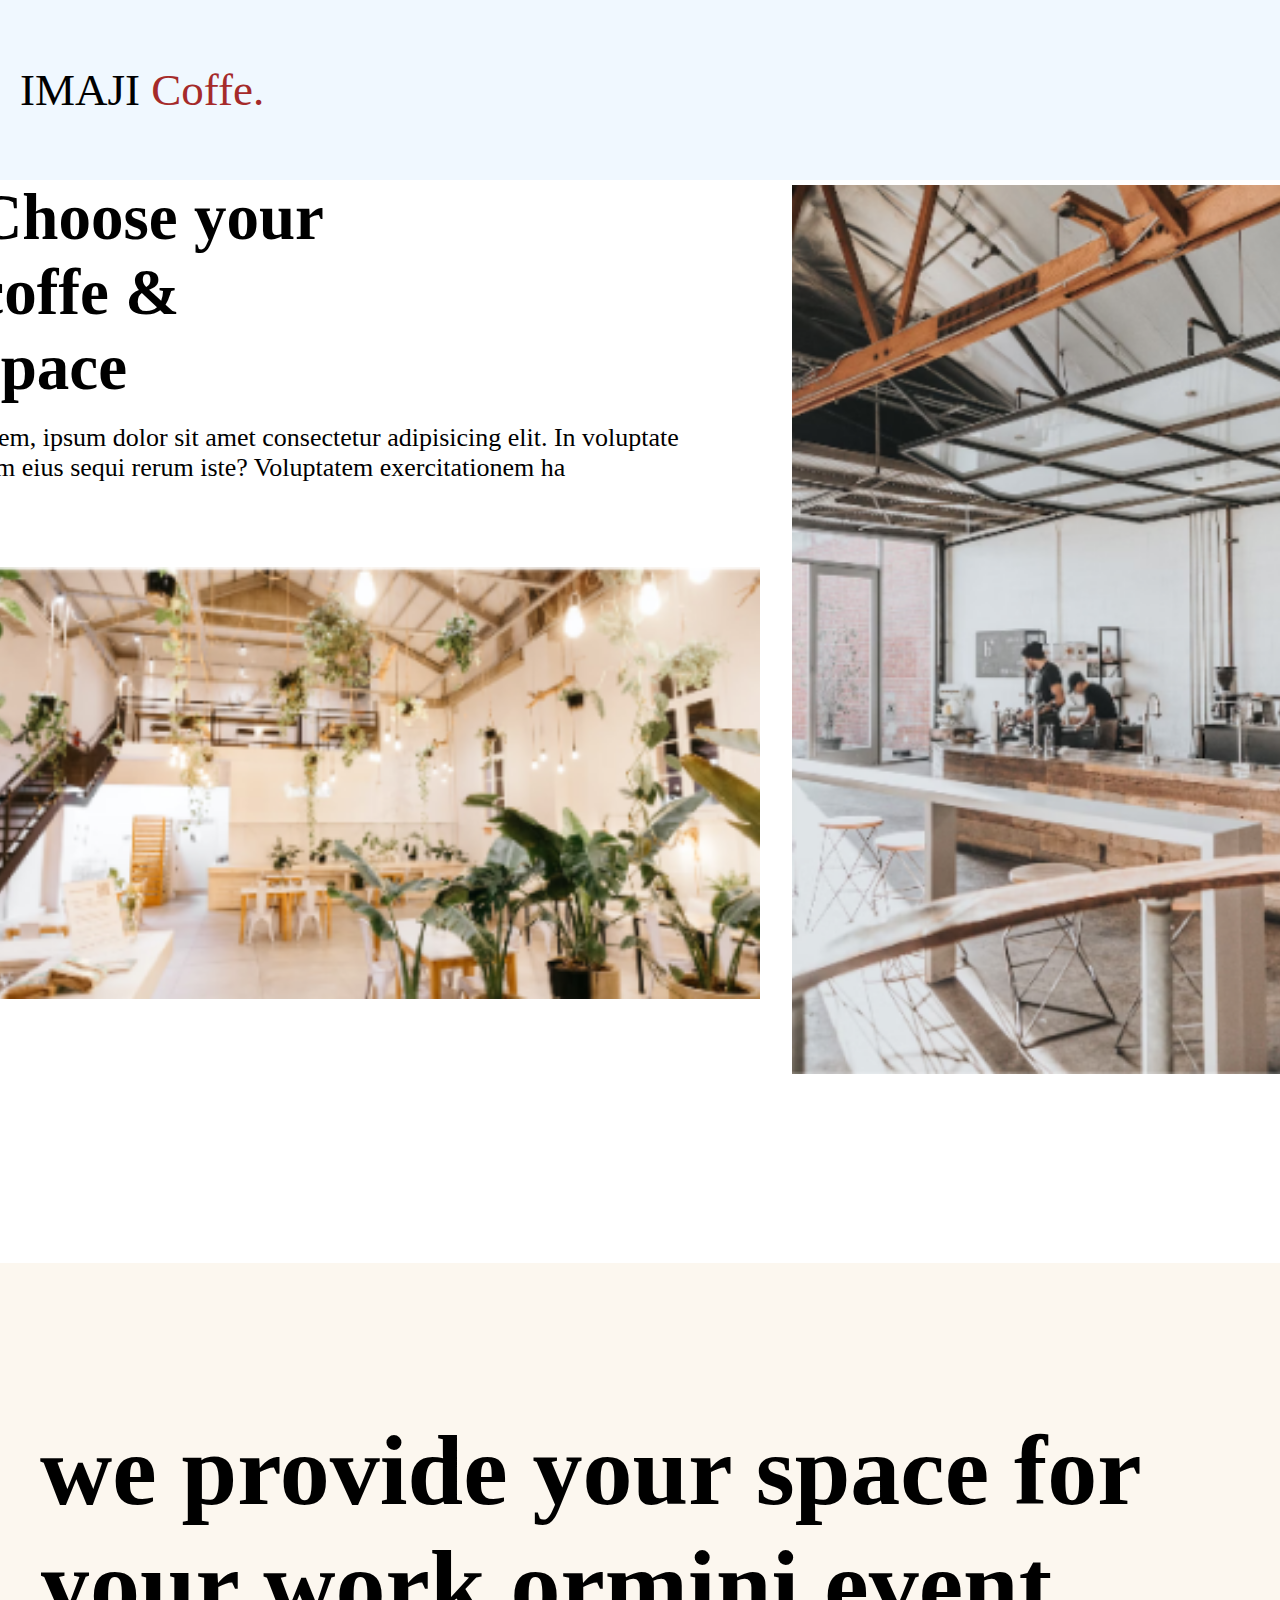
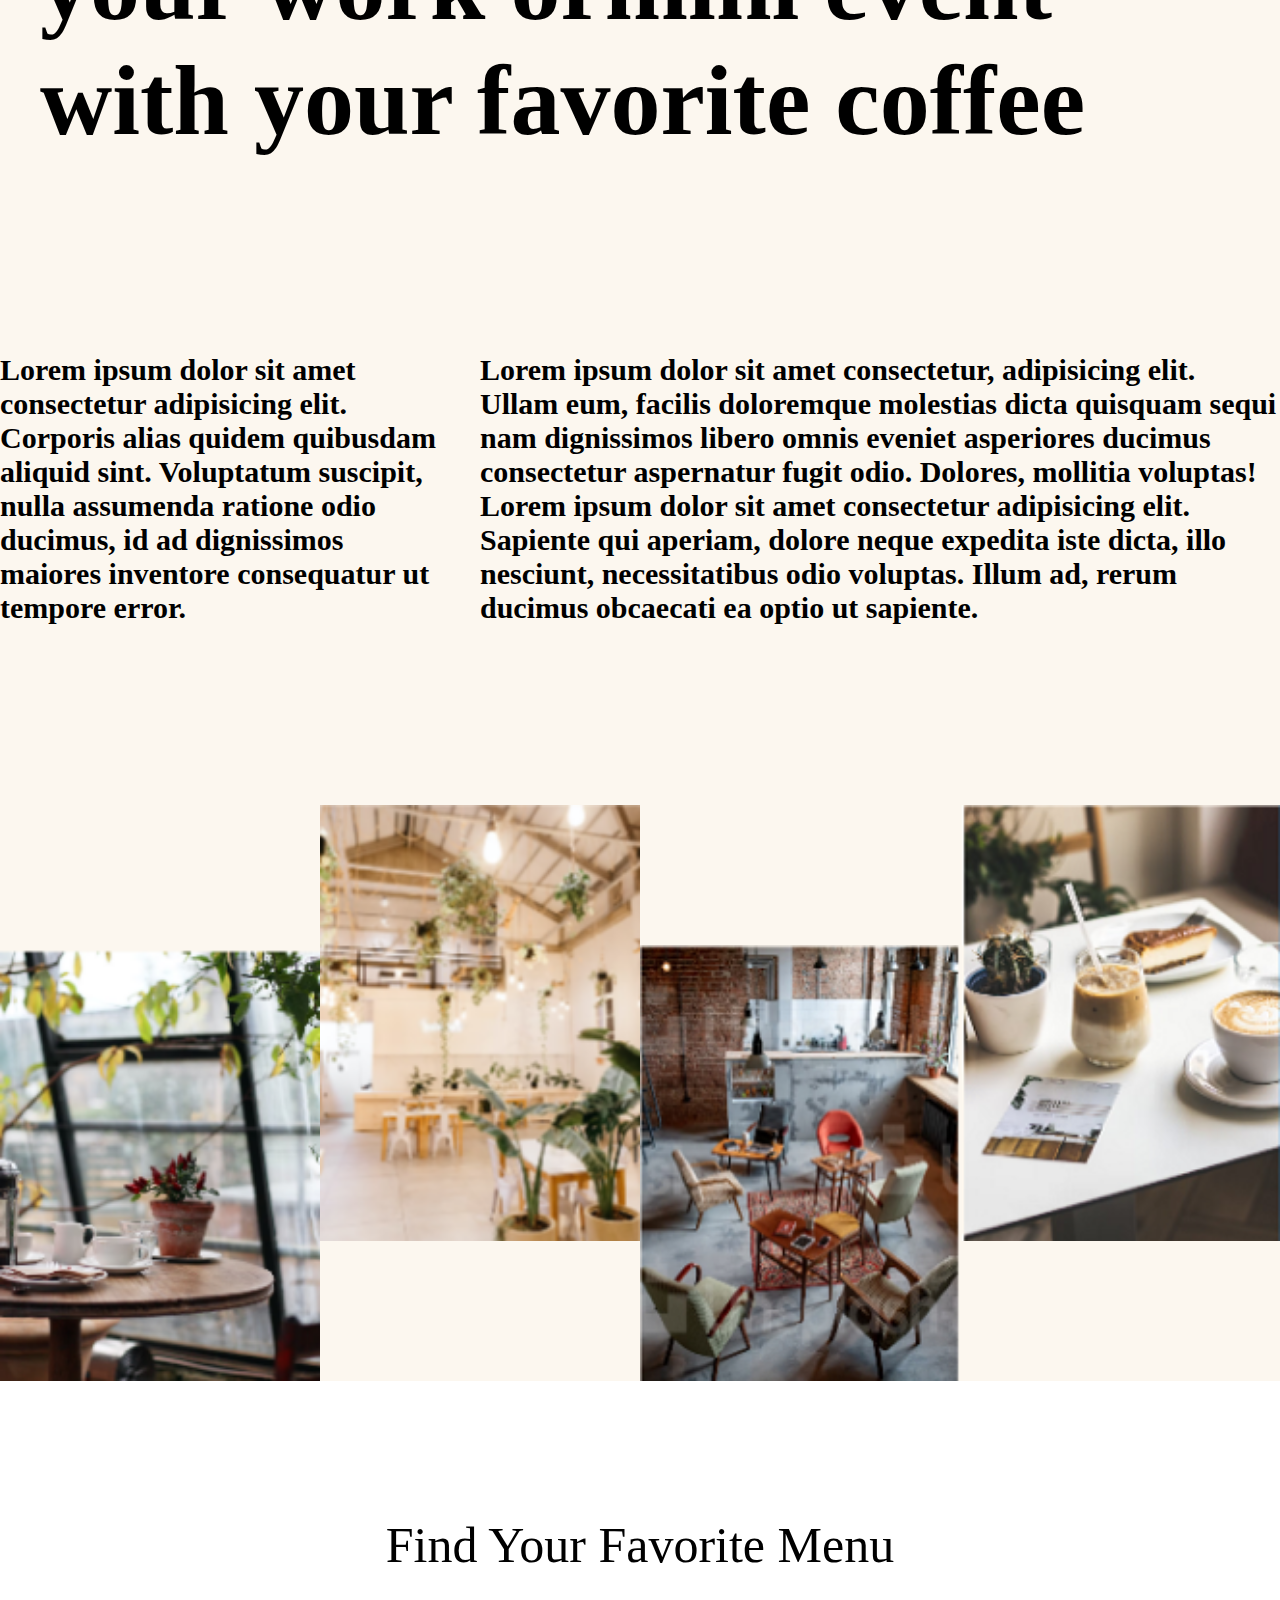
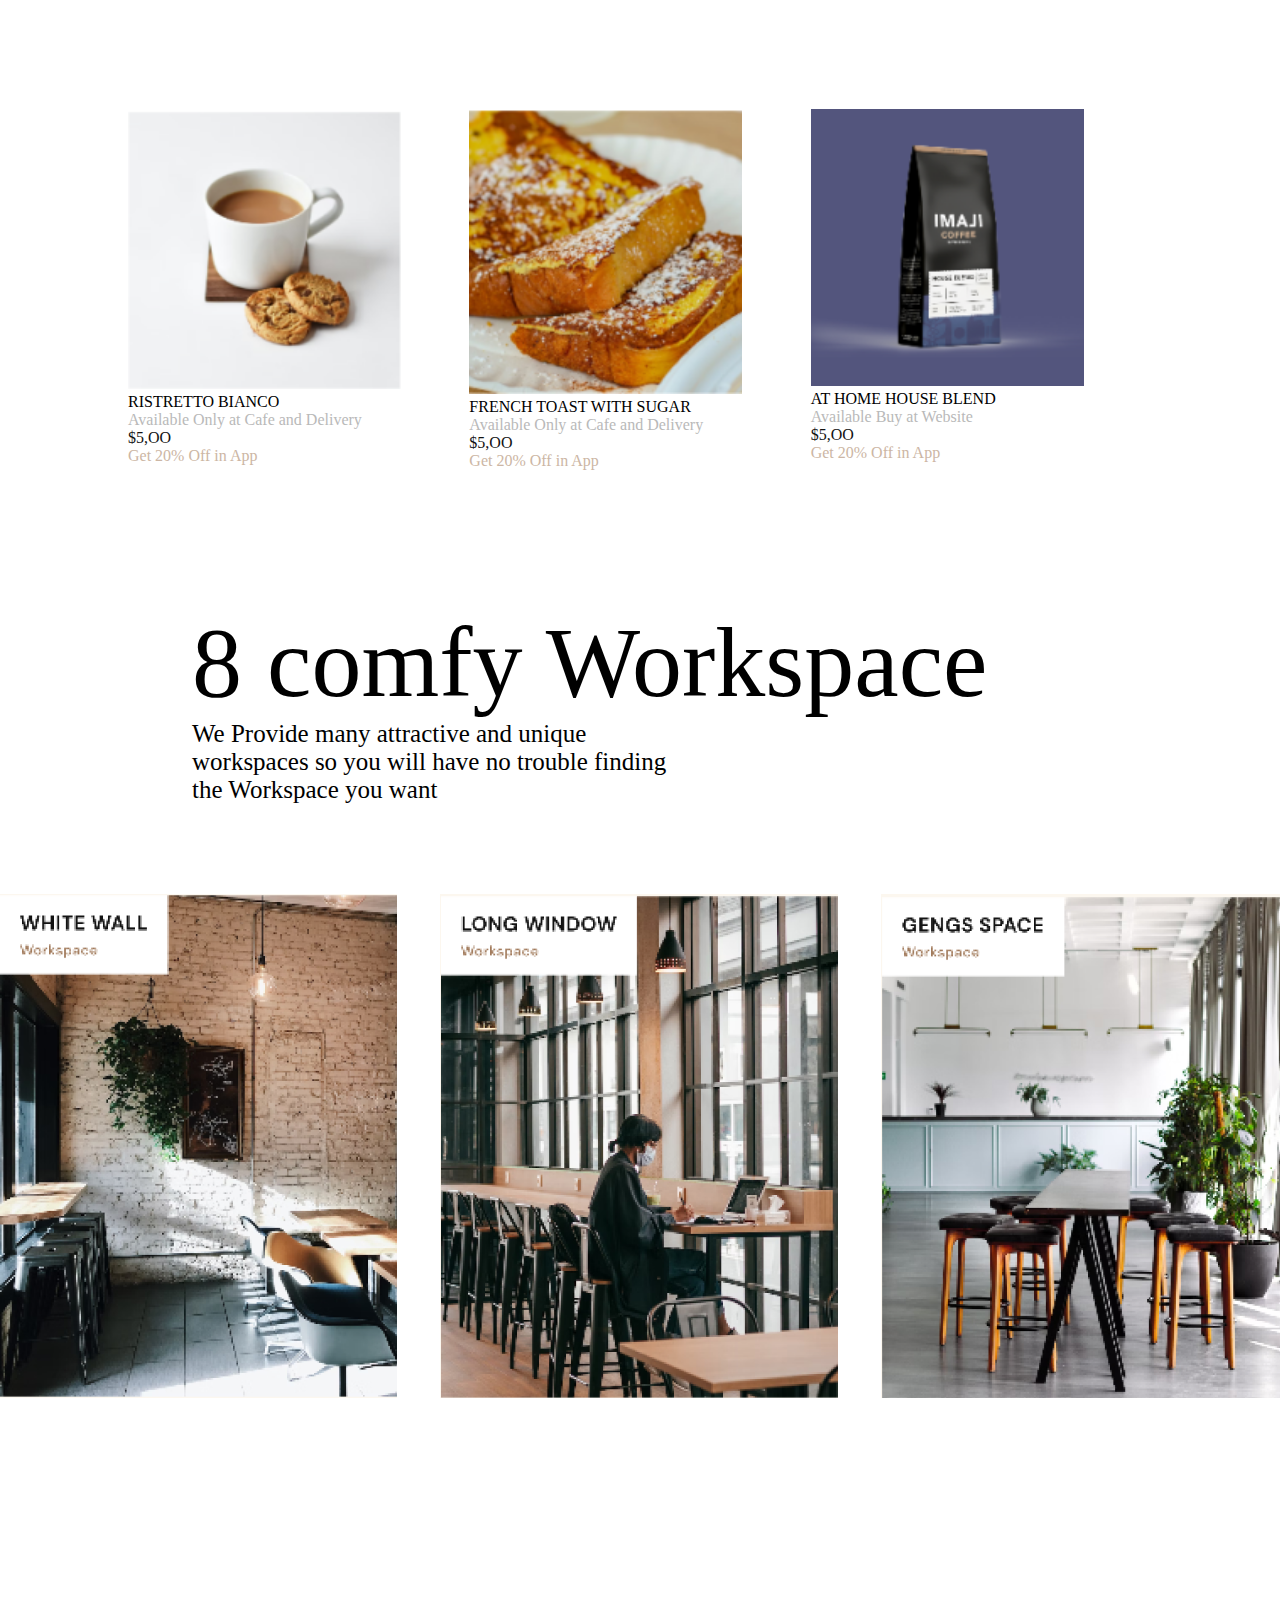
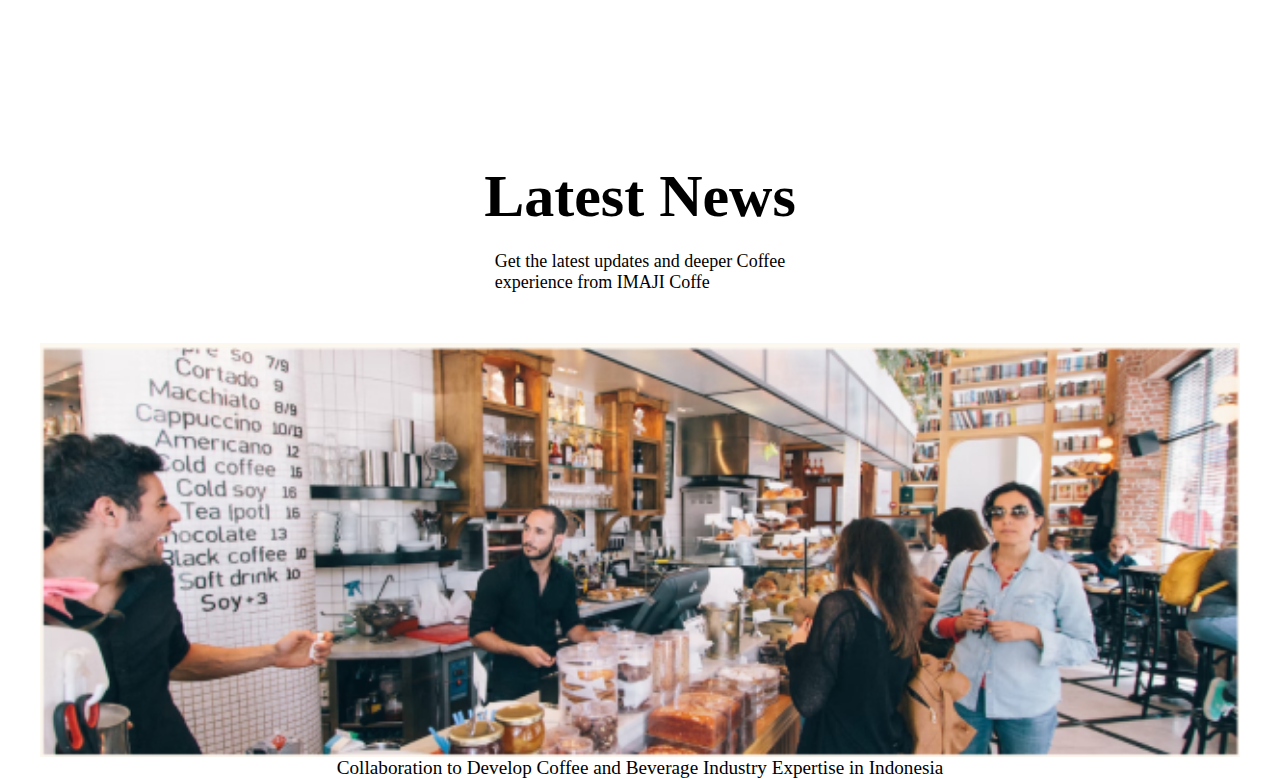
==== index.html @ 5e0417a1 "first commit" ====
<!DOCTYPE html>
<html lang="en">

<head>
    <meta charset="UTF-8">
    <meta name="viewport" content="width=device-width, initial-scale=1.0">
    <link rel="stylesheet" href="https://cdnjs.cloudflare.com/ajax/libs/font-awesome/6.5.2/css/all.min.css">
    <link rel="stylesheet" href="style/style.css">
    <title>Document</title>
</head>

<body>
    <header>
        <nav class="nav">
            <div class="logo">
                <p>IMAJI <span>Coffe.</span></p>
            </div>
            <div class="links">
                <a href="">Home</a>
                <a href="">Story</a>
                <a href="">Menu</a>
                <a href="">Space</a>
                <a href="">Community</a>
                <a href="">News</a>
                <a id="B" href="">Order</a>
                <a id="Bl" href="">Sign in</a>
            </div>
            <div class="icon">
                <i class="fas fa-bars"></i>
            </div>
        </nav>
    </header>
    <section class="home">
        <div class="cont">
            <div class="choose">
                <h1>Choose your coffe & space </h1>
                <p>Lorem, ipsum dolor sit amet consectetur adipisicing elit. In voluptate illum eius sequi rerum iste?
                    Voluptatem exercitationem ha</p>
                <img src="images/a.png" alt="">
            </div>
            <div class="tall">
                <img src="images/Screenshot 2024-06-08 212623.png" alt="">
            </div>
        </div>
    </section>
    <section class="provide">
        <div class="big">

            <p>we provide your space for your work ormini event with your favorite coffee</p>
            <div class="lorem">
                <p>Lorem ipsum dolor sit amet consectetur adipisicing elit. Corporis alias quidem quibusdam aliquid
                    sint. Voluptatum suscipit, nulla assumenda ratione odio ducimus, id ad dignissimos maiores inventore
                    consequatur ut tempore error.</p>
                <p>Lorem ipsum dolor sit amet consectetur, adipisicing elit. Ullam eum, facilis doloremque molestias
                    dicta quisquam sequi nam dignissimos libero omnis eveniet asperiores ducimus consectetur aspernatur
                    fugit odio. Dolores, mollitia voluptas! Lorem ipsum dolor sit amet consectetur adipisicing elit.
                    Sapiente qui aperiam, dolore neque expedita iste dicta, illo nesciunt, necessitatibus odio voluptas.
                    Illum ad, rerum ducimus obcaecati ea optio ut sapiente.</p>
            </div>
            <div class="images">
                <img src="images/b.png" alt="hello">
                <img id="h" src="images/c.png" alt="hello">
                <img src="images/e.png" alt="hello">
                <img id="h" src="images/f.png" alt="hello">
            </div>
        </div>
    </section>
    <section class="Favorite-Menu">
        <div class="tittle">
            <p>Find Your Favorite Menu</p>
        </div>
        <div class="cards">
            <div class="card">
                <img src="images/find.png" alt="cofee">
                <div class="description">
                    <p>RISTRETTO BIANCO</p>
                </div>
                <div class="where">
                    <p>Available Only at Cafe and Delivery</p>
                </div>
                <div class="price">
                    <p>$5,OO</p>
                </div>
                <div class="offer">
                    <p>Get 20% Off in App</p>
                </div>
            </div>
            <div class="card">
                <img src="images/your.png" alt="cofee">
                <div class="description">
                    <p>FRENCH TOAST WITH SUGAR</p>
                </div>
                <div class="where">
                    <p>Available Only at Cafe and Delivery</p>
                </div>
                <div class="price">
                    <p>$5,OO</p>
                </div>
                <div class="offer">
                    <p>Get 20% Off in App</p>
                </div>
            </div>
            <div class="card">
                <img src="images/favorite.png" alt="cofee">
                <div class="description">
                    <p>AT HOME HOUSE BLEND</p>
                </div>
                <div class="where">
                    <p>Available Buy at Website</p>
                </div>
                <div class="price">
                    <p>$5,OO</p>
                </div>
                <div class="offer">
                    <p>Get 20% Off in App</p>
                </div>
            </div>
        </div>
    </section>
    <section class="comfy">
        <div class="text">
            <div class="tittle">
                <p>8 comfy Workspace</p>
            </div>
            <div class="descreption">
                <p>We Provide many attractive and unique<br>workspaces so you will have no trouble finding<br>the Workspace you want</p>
            </div>
        </div>
        <div class="images">
            <div class="image">
                <img src="images/whitewall.png" alt="whitewall">
            </div>
            <div class="image">
                <img src="images/longwindow.png" alt="whitewall">
            </div>
            <div class="image">
                <img src="images/gengspace.png" alt="whitewall">
            </div>
        </div>
    </section>
    <div class="Our-News">
        <div class="text">
            <div class="tittle">
                <h1>Latest News</h1>
            </div>
            <div class="words">
                <p>Get the latest updates and deeper Coffee <br> experience from IMAJI Coffe</p>
            </div>
        </div>
        <div class="image">
            <img src="images/Screenshot 2024-06-04 170839.png" alt="no idea">
        </div>
        <div class="text2">
            <p><span>Collaboration to Develop Coffee and Beverage Industry Expertise in Indonesia</span></p>
        </div>
    </div>
</body>

</html>
---- style/style.css ----
* {
    margin: 0;
    padding: 0;
    box-sizing: border-box;

}


header {
    width: 100%;
    display: flex;
    justify-content: center;
    z-index: 1000;

    .nav {
        display: flex;
        align-items: center;
        justify-content: space-between;
        background-color: aliceblue;
        color: black;
        width: 100%;
        position: fixed;
        height: 20vh;
        z-index: 1000;

        .logo {
            padding-left: 20px;

            p {
                font-size: 45px;

                span {
                    color: brown;
                }
            }
        }

        .links {
            gap: 6px;



            a {
                padding-right: 20px;
                text-decoration: none;
                color: black;
                font-size: 30px;
            }

            #B {
                background-color: brown;
                padding: 18px 25px;
                color: aliceblue;
                transition: 0.5s all ease-in-out;

                &:hover {
                    border: 1px solid brown;
                    background-color: aliceblue;
                    color: black;

                }
            }

            #Bl {
                border: 1px solid brown;
                padding: 15px 20px;
                margin-right: 2vw;
                transition: 0.5s all ease-in-out;

                &:hover {
                    background-color: brown;
                    color: aliceblue;

                }



            }
        }
        .icon{
            font-size: 40px;
            margin-right: 3vw;
            display: none;
        }
    }
}

.home {
    margin-top: 20vh;
    width: 100%;
    display: flex;

    .cont {
        width: 80%;
        display: flex;
        margin: auto;
        align-items: center;
        justify-content: center;

        .choose {
            display: flex;
            flex-direction: column !important;

            h1 {
                width: 350px;
                font-size: 65px;
                margin-bottom: 2vh;
                margin-left: 15px;

            }

            p {
                width: 750px;
                font-size: 26px;
            }

            img {
                width: 800px;
                height: 600px;
                object-fit: contain;
                margin-right: 2.5vw;
            }
        }

        .tall {
            img {
                height: 890px;
                width: fit-content;
                object-fit: contain;
            }
        }

    }
}

.provide {
    display: flex;
    width: 100%;
    margin: auto;
    background-color: #fcf7ef;
    margin-bottom: 15vh;
    margin-top: 20vh;

    .big {
        display: flex;
        flex-direction: column;
        align-items: center;
        width: 100%;
        margin: auto;



        p {
            margin-top: 150px;
            display: flex;
            text-align: left;
            align-items: center;
            justify-content: center;
            font-size: 100px;
            font-weight: bolder;
            max-width: 1200px;

        }

        .lorem {
            margin-top: 5vh;
            display: flex;
            flex-direction: row !important;
            gap: 40px;
            margin-bottom: 20vh;

            p {
                font-size: 30px;
                max-width: 800px;
                text-align: left;
            }
        }

        .images {
            width: 100%;
            display: flex;
            justify-content: space-between;
            z-index: 1;

            img {
                width: 500px;
                height: max-content;
                object-fit: contain;

            }

            img:nth-child(1) {
                margin-top: 140px !important;
            }

            img:nth-child(3) {
                margin-top: 140px !important;
            }

            img:nth-child(4) {
                align-items: flex-end;
            }
        }
    }
}

.Favorite-Menu {
    display: flex;
    flex-direction: column;
    align-items: center;
    justify-content: space-between;
    width: 100%;
    display: flex;

    .tittle {
        display: flex;
        align-items: center;
        justify-content: center;

        p {
            margin-bottom: 15vh;
            font-size: 50px;
        }
    }

    .cards {
        width: 80%;
        display: flex;
        flex-direction: row;
        /* flex-wrap: wrap; */
        margin: auto;
        justify-content: center;

        .card {
            width: 100%;
            height: 100%;

            img {
                width: 80%;
                object-fit: cover;
            }

            .description {
                p {
                    color: #000000;
                }
            }

            .where {
                p {
                    color: #b9b9b9;
                }
            }

            .price {
                p {
                    color: #121212;
                }
            }

            .offer {
                color: #ccb6a4;
            }
        }
    }
}

.comfy {
    margin-top: 15vh;
    display: flex;
    flex-direction: column;

    .text {
        margin-left: 15vw;
        margin-bottom: 10vh;

        .tittle {
            p {
                font-size: 100px;
            }
        }

        .descreption {
            p {
                font-size: 25px;
            }
        }
    }

    .images {
        display: flex;
        justify-content: space-between;
    }
}


.Our-News {
    .text {
        display: flex;
        align-items: center;
        justify-content: center;
        width: 100%;
        flex-direction: column;

        .words {
            margin-top: 20px;

            p {
                font-size: large;
            }
        }

        .tittle {
            margin-top: 40vh;
            font-size: 30px;
        }

    }

    .image {
        display: flex;
        justify-content: center;
        align-items: center;
        margin-top: 50px;

        img {
            object-fit: cover;
            width: 1200px;
            height: 414px;
        }
    }

    .text2 {
        display: flex;
        align-items: center;
        justify-content: center;
        font-size: larger;
    }
}

@media screen and (max-width: 1368px) {
    .icon{
        i{

            display: flex;
        }
    }
    .links{
        display: none;
    }


}
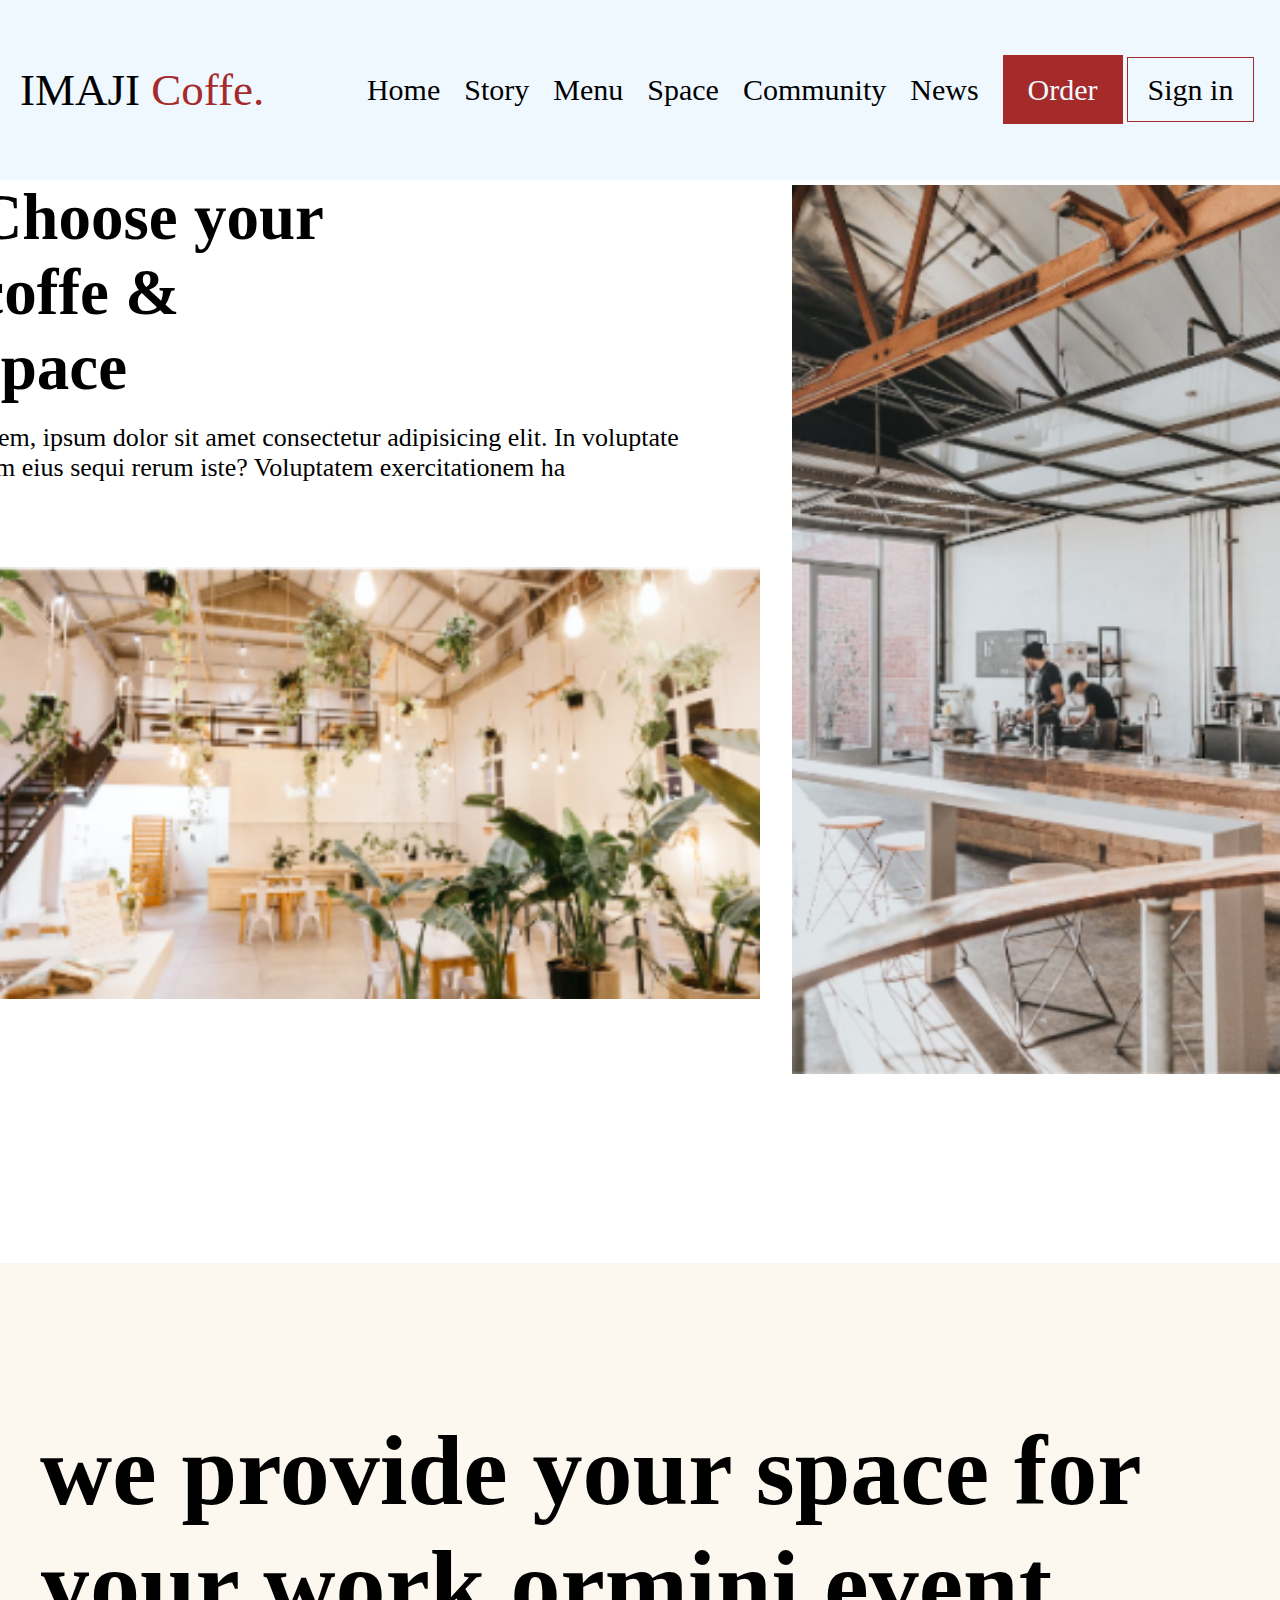
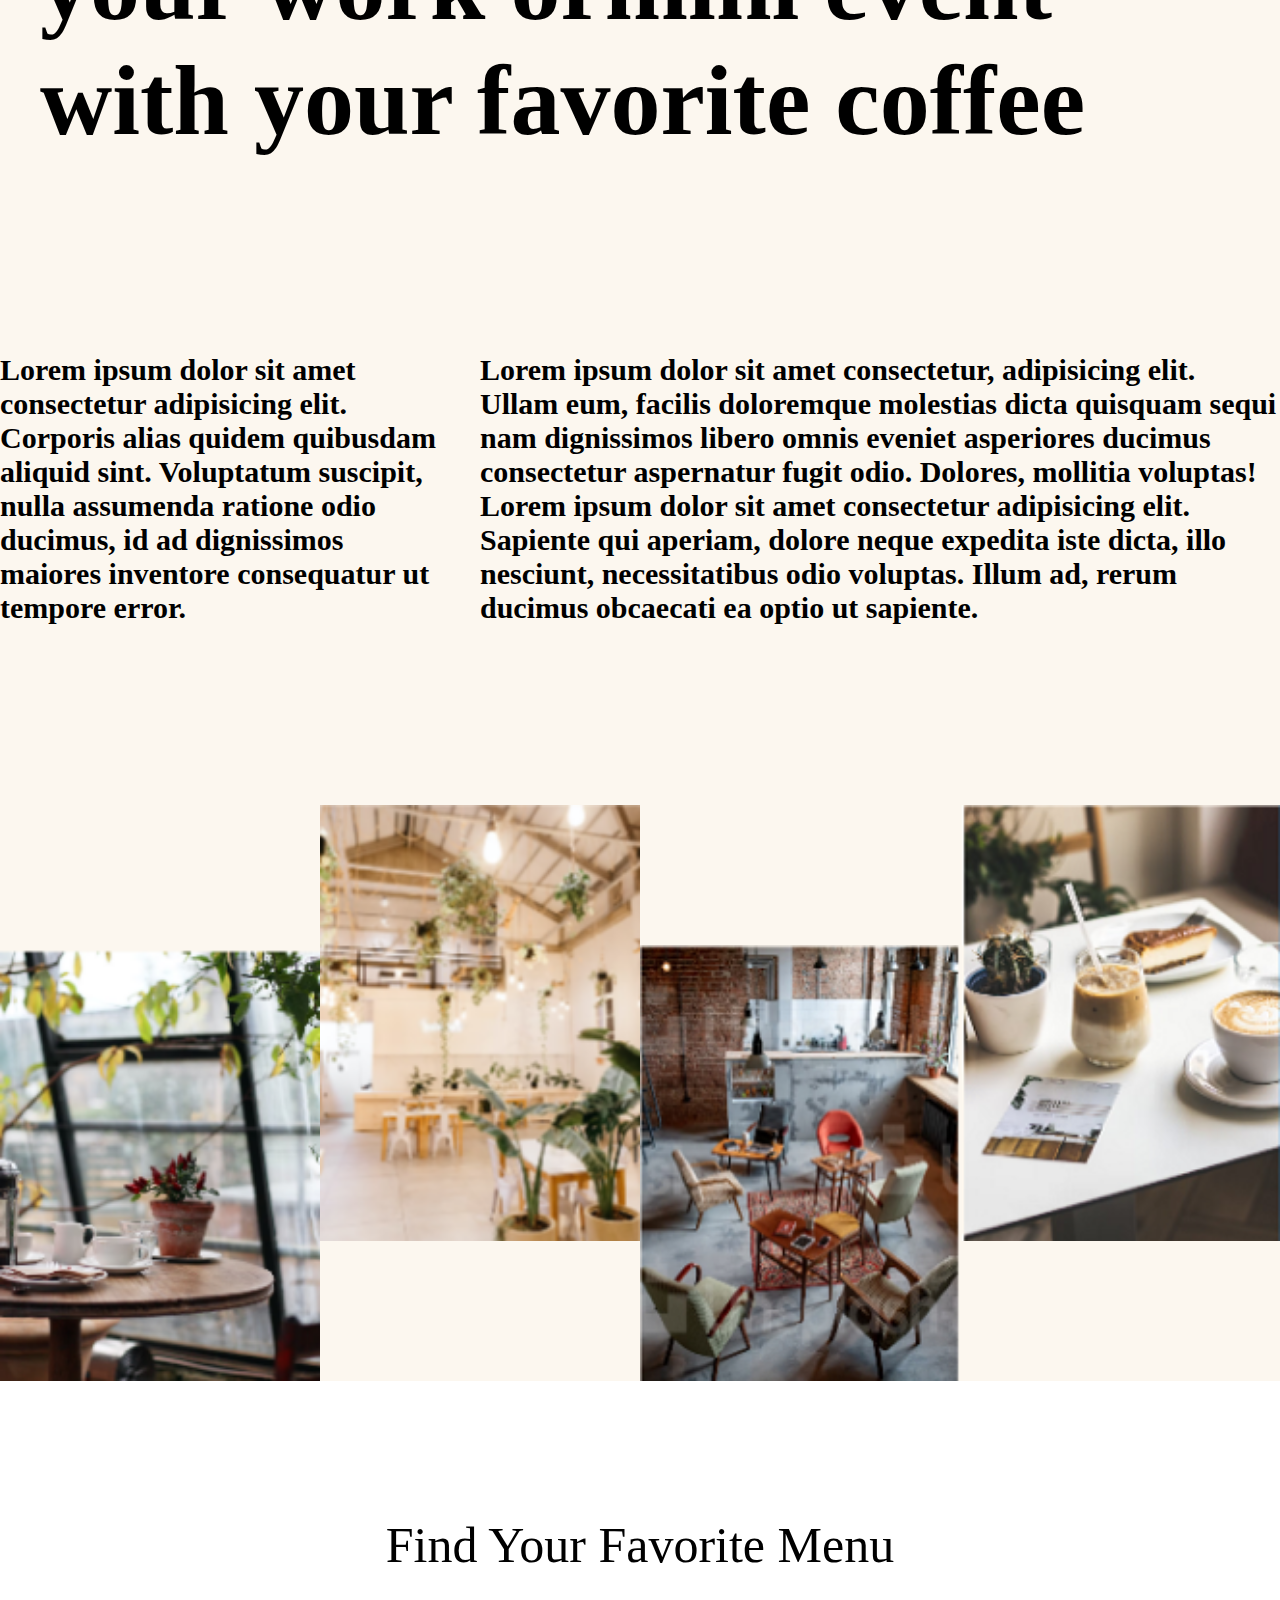
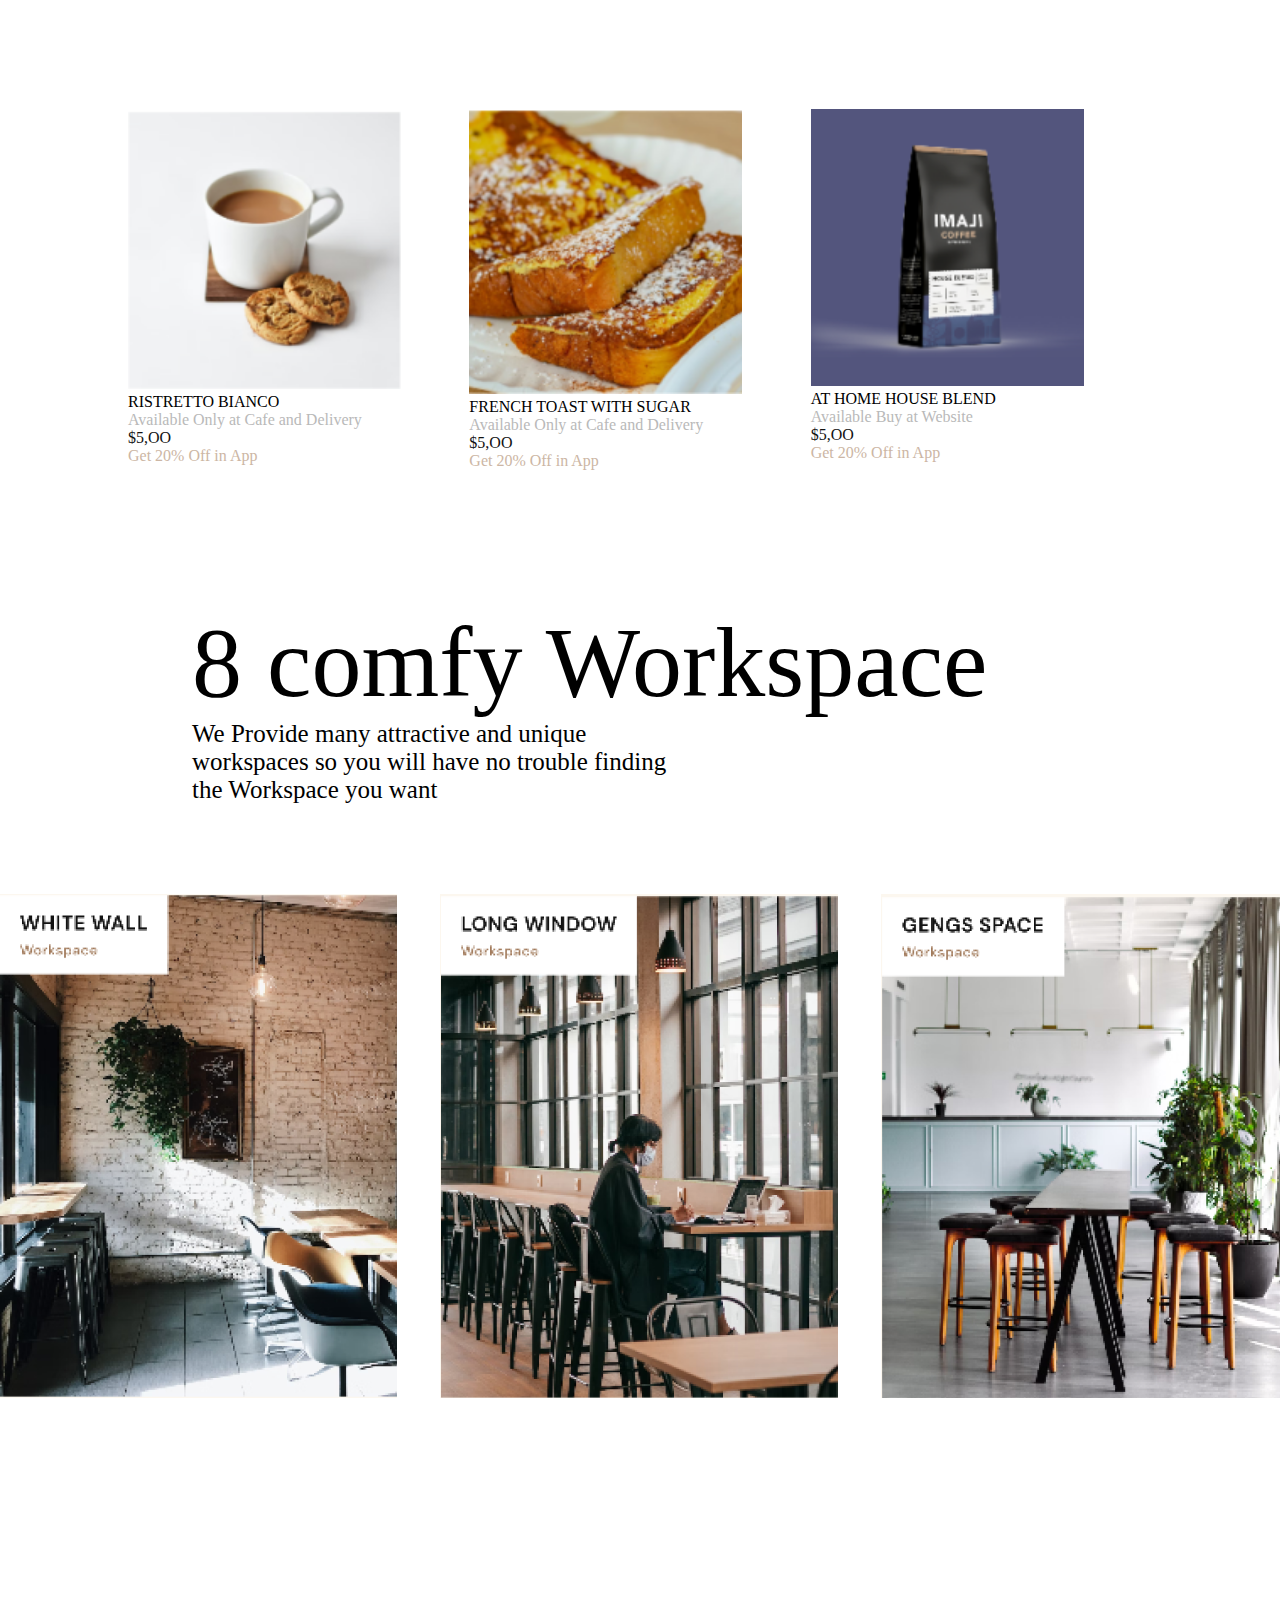
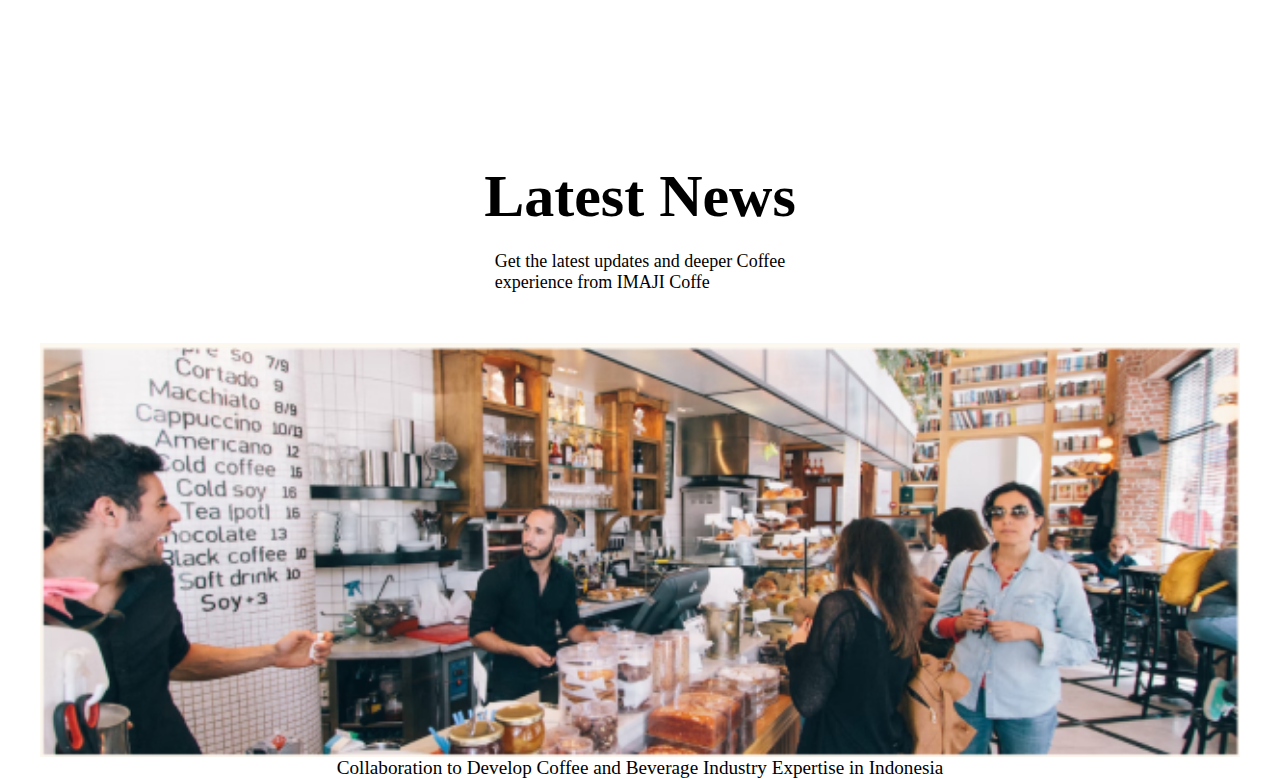
==== commit 99e7fb4d: "Update index.html" ====
--- a/index.html
+++ b/index.html
@@ -25,9 +25,9 @@
                 <a id="B" href="">Order</a>
                 <a id="Bl" href="">Sign in</a>
             </div>
-            <div class="icon">
+<!--             <div class="icon">
                 <i class="fas fa-bars"></i>
-            </div>
+            </div> -->
         </nav>
     </header>
     <section class="home">
@@ -156,4 +156,4 @@
     </div>
 </body>
 
-</html>+</html>
--- a/style/style.css
+++ b/style/style.css
@@ -77,11 +77,11 @@
 
             }
         }
-        .icon{
+/*         .icon{
             font-size: 40px;
             margin-right: 3vw;
             display: none;
-        }
+        } */
     }
 }
 
@@ -338,7 +338,7 @@
     }
 }
 
-@media screen and (max-width: 1368px) {
+/* @media screen and (max-width: 1368px) {
     .icon{
         i{
 
@@ -350,4 +350,4 @@
     }
 
 
-}+} */
